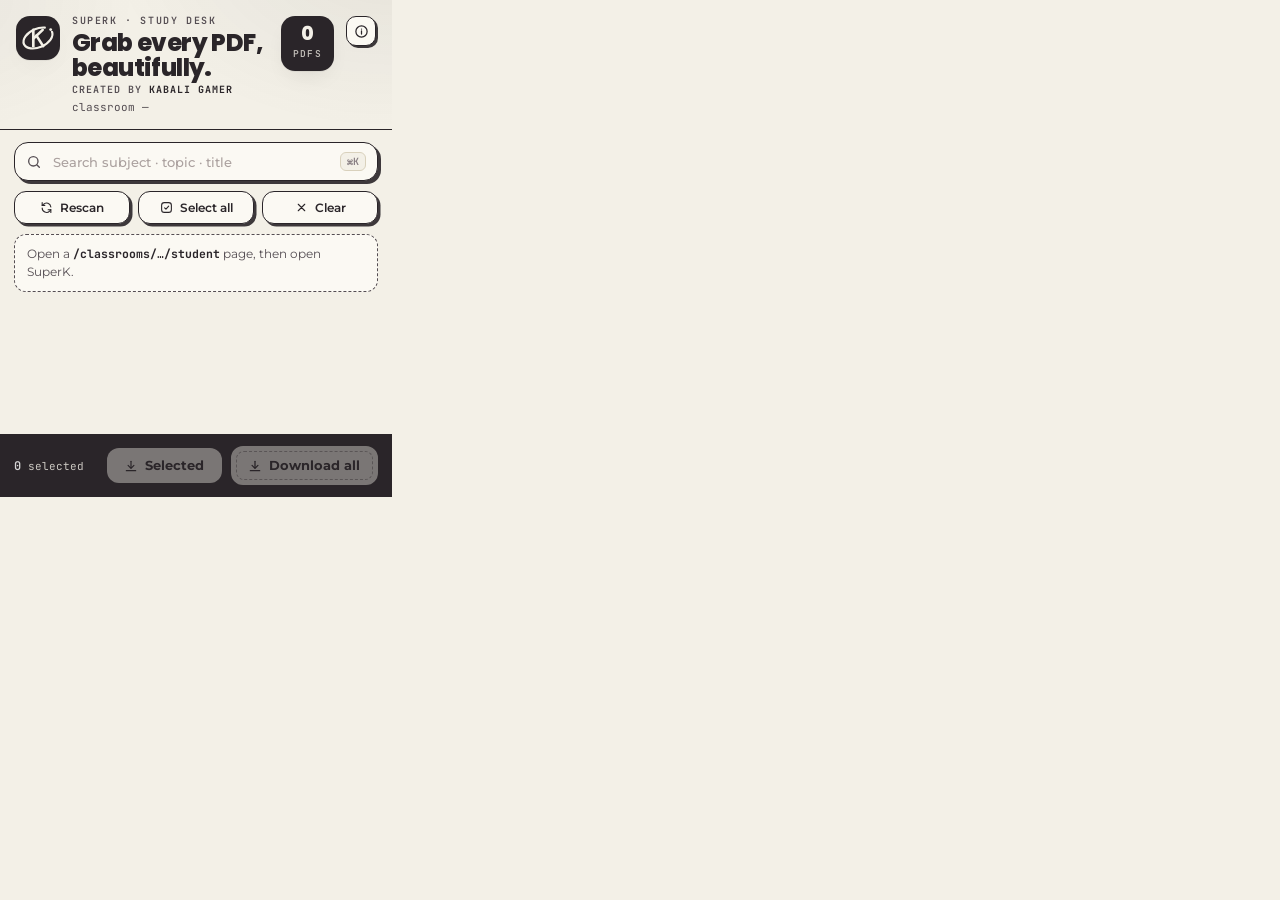
==== extension/popup.html @ a3b89f81 "SuperK v1.0.0 official release — extension, site, Firebase config" ====
<!doctype html>
<html lang="en">
<head>
<meta charset="utf-8" />
<meta name="viewport" content="width=device-width, initial-scale=1" />
<title>SuperK</title>
<link rel="preconnect" href="https://fonts.googleapis.com" />
<link rel="preconnect" href="https://fonts.gstatic.com" crossorigin />
<link href="https://fonts.googleapis.com/css2?family=Poppins:wght@600;700;800&family=Montserrat:wght@400;500;600;700&family=JetBrains+Mono:wght@400;600&display=swap" rel="stylesheet" />
<link rel="stylesheet" href="popup.css" />
</head>
<body>
<div class="app">
  <header class="mast">
    <div class="mast-row">
      <span class="mark" aria-hidden="true">
                <svg viewBox="0 0 512 512" width="40" height="40"><g transform="rotate(-24 256 256)" fill="none" stroke="#F3F0E7" stroke-width="28" stroke-linecap="round"><ellipse cx="256" cy="256" rx="196" ry="118" stroke-dasharray="920 140" stroke-dashoffset="35"/></g><circle cx="418" cy="148" r="18" fill="#F3F0E7"/><g fill="none" stroke="#F3F0E7" stroke-width="34" stroke-linecap="round" stroke-linejoin="round"><line x1="196" y1="152" x2="196" y2="360"/><line x1="202" y1="258" x2="316" y2="152"/><line x1="236" y1="226" x2="322" y2="360"/></g></svg>
      </span>
      <div class="titles">
        <div class="eyebrow">SuperK · Study desk</div>
        <h1 class="title">Grab every PDF,<br />beautifully.</h1>
        <div class="author-tag">Created by <b>Kabali Gamer</b></div>
        <div class="sub" id="classLine">classroom —</div>
      </div>
      <div class="count" title="PDFs found"><span id="count">0</span><em>pdfs</em></div>
      <button id="openAbout" class="info-btn" title="About SuperK" aria-label="About SuperK">
        <svg viewBox="0 0 24 24" width="15" height="15" fill="none" stroke="currentColor" stroke-width="2" stroke-linecap="round"><circle cx="12" cy="12" r="9"/><path d="M12 11v5"/><path d="M12 8h.01"/></svg>
      </button>
    </div>
  </header>

  <div class="deck">
    <label class="search">
      <svg viewBox="0 0 24 24" width="16" height="16" fill="none" stroke="currentColor" stroke-width="2" stroke-linecap="round"><circle cx="11" cy="11" r="7"/><path d="m20 20-3.5-3.5"/></svg>
      <input id="q" type="search" placeholder="Search subject · topic · title" autocomplete="off" />
      <kbd>⌘K</kbd>
    </label>
    <div class="actions">
      <button id="rescan" class="chip" title="Re-scan this classroom page">
        <svg viewBox="0 0 24 24" width="13" height="13" fill="none" stroke="currentColor" stroke-width="2" stroke-linecap="round" stroke-linejoin="round"><path d="M20 11A8 8 0 0 0 6.3 6.3L4 8"/><path d="M4 3v5h5"/><path d="M4 13a8 8 0 0 0 13.7 5.7L20 16"/><path d="M20 21v-5h-5"/></svg>
        Rescan</button>
      <button id="selectAll" class="chip" title="Select every PDF in the list">
        <svg viewBox="0 0 24 24" width="13" height="13" fill="none" stroke="currentColor" stroke-width="2" stroke-linecap="round" stroke-linejoin="round"><rect x="3" y="3" width="18" height="18" rx="5"/><path d="m8.5 12.5 2.5 2.5 5-5.5"/></svg>
        Select all</button>
      <button id="clear" class="chip" title="Clear selection">
        <svg viewBox="0 0 24 24" width="13" height="13" fill="none" stroke="currentColor" stroke-width="2" stroke-linecap="round"><path d="M6 6l12 12M18 6 6 18"/></svg>
        Clear</button>
    </div>
    <div id="subjects" class="subjbar" aria-label="Subjects"></div>

    <div id="status" class="note" role="status">Open a <b>/classrooms/…/student</b> page, then open SuperK.</div>
    <div id="progress" class="meter hidden" aria-hidden="true"><div id="bar"></div></div>
    <div id="progressLabel" class="plabel hidden"></div>

    <main id="list" class="shelf" aria-live="polite"></main>
  </div>

  <footer class="bar">
    <div class="sel"><span id="selCount">0</span> selected</div>
    <button id="downloadSel" class="btn paper" disabled>
      <svg viewBox="0 0 24 24" width="14" height="14" fill="none" stroke="currentColor" stroke-width="2" stroke-linecap="round" stroke-linejoin="round"><path d="M12 4v11"/><path d="m7 11 5 5 5-5"/><path d="M4 20h16"/></svg>
      Selected</button>
    <button id="downloadAll" class="btn ink" disabled>
      <svg viewBox="0 0 24 24" width="14" height="14" fill="none" stroke="currentColor" stroke-width="2.2" stroke-linecap="round" stroke-linejoin="round"><path d="M12 4v11"/><path d="m7 11 5 5 5-5"/><path d="M4 20h16"/></svg>
      Download all</button>
  </footer>
</div>
<div id="aboutModal" class="modal hidden" role="dialog" aria-modal="true" aria-label="About SuperK">
  <div class="sheet">
    <div class="sheet-head">
      <span class="mark sm" aria-hidden="true">
        <svg viewBox="0 0 512 512" width="26" height="26"><g transform="rotate(-24 256 256)" fill="none" stroke="#F3F0E7" stroke-width="28" stroke-linecap="round"><ellipse cx="256" cy="256" rx="196" ry="118" stroke-dasharray="920 140" stroke-dashoffset="35"/></g><circle cx="418" cy="148" r="18" fill="#F3F0E7"/><g fill="none" stroke="#F3F0E7" stroke-width="34" stroke-linecap="round" stroke-linejoin="round"><line x1="196" y1="152" x2="196" y2="360"/><line x1="202" y1="258" x2="316" y2="152"/><line x1="236" y1="226" x2="322" y2="360"/></g></svg>
      </span>
      <div class="sheet-titles"><b>SuperK Official</b><span>v1.0.0 · Created by Kabali Gamer</span></div>
      <button id="closeAbout" class="x" aria-label="Close about">
        <svg viewBox="0 0 24 24" width="14" height="14" fill="none" stroke="currentColor" stroke-width="2" stroke-linecap="round"><path d="M6 6l12 12M18 6 6 18"/></svg>
      </button>
    </div>
    <p class="why">"When our LMS update removed every PDF download link, I built SuperK so no student has to struggle before exams. One click, every PDF, beautifully."</p>
    <ul class="sheet-list">
      <li>One-click subject ZIPs with topic folders</li>
      <li>Smart filename resolution + duplicate numbering</li>
      <li>100% private — zero telemetry, all client-side</li>
    </ul>
    <div class="sheet-actions">
      <button id="openGuide" class="btn ink">Open Full Official Web Guide</button>
      <button id="closeAbout2" class="btn paper">Close</button>
    </div>
    <button id="reportIssue" class="linklike">Report an issue →</button>
    <p class="fine">Independent student utility. Not affiliated with Parul University or Edorer.</p>
  </div>
</div>
<script src="popup.js"></script>
</body>
</html>
---- extension/popup.css ----
/* SuperK — warm paper edition. Charcoal ink on pale ivory. Operate mode. */
:root{
  --paper:#F3F0E7; --card:#FBF9F3; --paper2:#E9E3D1; --line:#D9D1BC; --line-soft:#E4DDC9;
  --ink:#2A2529; --ink2:#544D52; --mut:#877D82; --faint:#ABA19F;
  --acc:#2A2529; --acc-ink:#F3F0E7;
  --display:"Poppins","Avenir Next",system-ui,sans-serif;
  --body:"Montserrat",system-ui,-apple-system,"Segoe UI",sans-serif;
  --mono:"JetBrains Mono",ui-monospace,"Cascadia Code",Consolas,monospace;
  --ease:cubic-bezier(.22,.8,.24,1);
  --shadow:0 1px 0 rgba(42,37,41,.06),0 10px 28px -18px rgba(42,37,41,.45);
}
*{box-sizing:border-box}
html,body{margin:0;padding:0}
body{width:392px;max-height:600px;background:var(--paper);color:var(--ink);
  font:13px/1.5 var(--body);-webkit-font-smoothing:antialiased;text-rendering:optimizeLegibility}
.app{display:flex;flex-direction:column;max-height:600px;
  background:
    radial-gradient(120% 60% at 100% -10%,rgba(42,37,41,.07),transparent 60%),
    radial-gradient(100% 50% at -20% 0%,rgba(42,37,41,.05),transparent 55%),
    var(--paper)}
:focus-visible{outline:2px solid var(--ink);outline-offset:2px;border-radius:10px}

/* Masthead */
.mast{flex:none;padding:16px 16px 14px;border-bottom:1.5px solid var(--ink)}
.mast-row{display:flex;gap:12px;align-items:flex-start}
.mark{flex:none;width:44px;height:44px;border-radius:14px;display:grid;place-items:center;
  background:var(--ink);box-shadow:var(--shadow)}
.titles{flex:1;min-width:0}
.eyebrow{font:600 10px/1 var(--mono);letter-spacing:.16em;text-transform:uppercase;color:var(--ink2)}
.title{font:800 24px/1.04 var(--display);letter-spacing:-.025em;margin:5px 0 4px}
.sub{font:400 11px/1.4 var(--mono);color:var(--ink2);white-space:nowrap;overflow:hidden;text-overflow:ellipsis}
.count{flex:none;text-align:center;background:var(--ink);color:var(--acc-ink);
  border-radius:14px;padding:8px 12px;box-shadow:var(--shadow)}
.count span{display:block;font:800 19px/1 var(--display)}
.count em{font:600 9.5px var(--mono);letter-spacing:.14em;text-transform:uppercase;font-style:normal;opacity:.75}

/* Desk */
.deck{flex:1 1 auto;min-height:0;padding:12px 14px;display:flex;flex-direction:column;gap:10px;overflow:hidden}
.deck>.toolbar,.deck>.subjbar,.deck>.note,.deck>.meter,.deck>.plabel{flex:none}
.search{display:flex;align-items:center;gap:9px;background:var(--card);
  border:1.5px solid var(--ink);border-radius:14px;padding:9px 11px;color:var(--ink2);
  box-shadow:3px 3px 0 rgba(42,37,41,.9);transition:box-shadow .16s var(--ease),transform .16s var(--ease)}
.search:focus-within{box-shadow:1px 1px 0 rgba(42,37,41,.9);transform:translate(2px,2px)}
.search input{flex:1;min-width:0;background:transparent;border:0;outline:0;color:var(--ink);
  font:500 13px var(--body)}
.search input::placeholder{color:var(--faint)}
.search kbd{font:600 10px var(--mono);color:var(--mut);border:1px solid var(--line);
  border-radius:6px;padding:2px 6px;background:var(--paper)}
.actions{display:grid;grid-template-columns:1fr 1fr 1fr;gap:8px}
.chip{display:inline-flex;align-items:center;justify-content:center;gap:7px;cursor:pointer;
  background:var(--card);color:var(--ink);border:1.5px solid var(--ink);border-radius:12px;
  padding:8px 6px;font:600 12px var(--body);box-shadow:2.5px 2.5px 0 rgba(42,37,41,.9);
  transition:transform .1s var(--ease),box-shadow .14s var(--ease),background .14s}
.chip:hover{background:#fff}
.chip:active{transform:translate(2px,2px);box-shadow:0 0 0 rgba(42,37,41,.9)}
.chip svg{flex:none}

.note{background:var(--card);border:1px dashed var(--ink2);border-radius:12px;
  padding:10px 12px;color:var(--ink2);font-size:12px}
.note b{color:var(--ink);font-family:var(--mono);font-size:11.5px}
.meter{height:8px;background:var(--paper2);border:1px solid var(--ink);border-radius:99px;overflow:hidden}
.meter div{height:100%;width:0;background:var(--ink);transition:width .25s var(--ease)}
.meter:not(.hidden) div::after{content:"";display:block;height:100%;
  background:linear-gradient(90deg,transparent,rgba(243,240,231,.5),transparent);animation:shimmer 1.2s infinite}
@keyframes shimmer{from{transform:translateX(-100%)}to{transform:translateX(100%)}}
.plabel{font:400 11px var(--mono);color:var(--ink2)}
.hidden{display:none}

/* Results shelf */
.shelf{flex:1 1 auto;min-height:120px;max-height:none;overflow:auto;display:flex;flex-direction:column;gap:10px;
  padding:2px 2px 4px}
.shelf::-webkit-scrollbar{width:9px}
.shelf::-webkit-scrollbar-thumb{background:var(--ink);border-radius:99px;border:2px solid var(--paper)}
.group{flex:none;background:var(--card);border:1.5px solid var(--ink);border-radius:15px;overflow:hidden;
  box-shadow:var(--shadow);animation:rise .24s var(--ease) backwards}
.group:nth-child(2){animation-delay:.04s}.group:nth-child(3){animation-delay:.08s}
.group:nth-child(n+4){animation-delay:.12s}
@keyframes rise{from{opacity:0;transform:translateY(8px)}to{opacity:1;transform:none}}
.ghead{display:flex;align-items:center;gap:9px;padding:10px 12px;background:var(--paper2);
  border-bottom:1.5px solid var(--ink);cursor:pointer;user-select:none}
.ghead:hover{background:#E0D8C1}
.ghead .dot{flex:none;width:9px;height:9px;border-radius:99px;background:var(--ink)}
.ghead .t{flex:1;min-width:0}
.ghead .s{display:block;font:700 13px var(--display);letter-spacing:-.01em;white-space:nowrap;overflow:hidden;text-overflow:ellipsis}
.ghead .p{display:block;font:400 11px var(--mono);color:var(--ink2);white-space:nowrap;overflow:hidden;text-overflow:ellipsis}
.ghead .n{flex:none;font:600 11px var(--mono);color:var(--acc-ink);background:var(--ink);
  padding:3px 10px;border-radius:99px}
.ghead .chev{color:var(--ink2);font-size:11px}
.items{display:flex;flex-direction:column}
.item{display:flex;gap:10px;align-items:center;padding:9px 12px;border-top:1px solid var(--line-soft);
  cursor:pointer;transition:background .14s var(--ease)}
.item:hover{background:#FFFDF6}
.item input{appearance:none;flex:none;width:17px;height:17px;border-radius:6px;cursor:pointer;
  border:1.5px solid var(--ink);background:var(--paper);display:grid;place-items:center;transition:background .14s}
.item input:checked{background:var(--ink)}
.item input:checked::after{content:"";width:9px;height:5px;border-left:2px solid var(--paper);
  border-bottom:2px solid var(--paper);transform:rotate(-45deg) translateY(-1px)}
.item .meta{flex:1;min-width:0}
.item .ti{font:600 12.5px/1.35 var(--body);white-space:nowrap;overflow:hidden;text-overflow:ellipsis}
.item .to{font:400 11px var(--mono);color:var(--ink2);white-space:nowrap;overflow:hidden;text-overflow:ellipsis}
.item .dl{display:inline-flex;align-items:center;gap:6px;flex:none;cursor:pointer;
  background:var(--paper);color:var(--ink);border:1.5px solid var(--ink);border-radius:10px;
  padding:6px 10px;font:600 11.5px var(--body);box-shadow:2px 2px 0 rgba(42,37,41,.9);
  transition:transform .1s var(--ease),box-shadow .14s}
.item .dl:hover{background:#fff}
.item .dl:active{transform:translate(2px,2px);box-shadow:none}
.empty{border:1.5px dashed var(--ink2);border-radius:14px;padding:26px 12px;text-align:center;
  color:var(--ink2);font-size:12.5px;background:var(--card)}

/* Bottom action bar */
.bar{flex:none;display:flex;gap:9px;align-items:center;padding:12px 14px;background:var(--ink);
  color:var(--acc-ink)}
.sel{font:400 11px var(--mono);opacity:.8;min-width:84px}
.sel span{font-weight:600;color:#fff;font-size:12px}
.btn{display:inline-flex;align-items:center;justify-content:center;gap:7px;cursor:pointer;
  border-radius:12px;padding:10px;font:700 12.5px var(--body);
  transition:transform .1s var(--ease),filter .15s,opacity .15s}
.btn:disabled{opacity:.4;cursor:not-allowed}
.btn.paper{flex:1;background:var(--paper);color:var(--ink);border:0}
.btn.paper:hover:not(:disabled){filter:brightness(1.03)}
.btn.ink{flex:1.3;background:var(--paper);color:var(--ink);border:2px solid var(--paper);
  box-shadow:0 0 0 1.5px var(--ink);position:relative}
.btn.ink::before{content:"";position:absolute;inset:3px;border:1px dashed rgba(42,37,41,.4);border-radius:8px}
.btn:active:not(:disabled){transform:translateY(1px)}
@media (prefers-reduced-motion:reduce){*,*::before,*::after{animation:none!important;transition:none!important}}

/* Subject picker */
.subjbar{display:flex;gap:8px;overflow-x:auto;padding:2px 2px 6px}
.subjbar:empty{display:none}
.subjbar::-webkit-scrollbar{height:6px}
.subjbar::-webkit-scrollbar-thumb{background:var(--ink);border-radius:99px}
.subj{flex:none;display:inline-flex;align-items:center;gap:8px;cursor:pointer;max-width:230px;
  background:var(--card);color:var(--ink);border:1.5px solid var(--ink);border-radius:99px;
  padding:6px 8px 6px 12px;font:600 12px var(--body);
  transition:background .14s var(--ease),color .14s}
.subj:hover{background:#fff}
.subj .sn{white-space:nowrap;overflow:hidden;text-overflow:ellipsis}
.subj .sc{flex:none;font:600 10.5px var(--mono);background:var(--paper2);
  border:1px solid var(--line);border-radius:99px;padding:2px 8px}
.subj.on{background:var(--ink);color:var(--acc-ink)}
.subj.on .sc{background:transparent;border-color:rgba(243,240,231,.4);color:var(--acc-ink)}

/* Skeleton loading */
.group.skel{padding:12px;display:flex;flex-direction:column;gap:9px}
.skl{height:13px;border-radius:7px;
  background:linear-gradient(90deg,var(--paper2) 25%,#F8F4E9 50%,var(--paper2) 75%);
  background-size:200% 100%;animation:skshimmer 1.1s infinite}
.skl.w40{width:42%}.skl.w70{width:68%}
@keyframes skshimmer{from{background-position:200% 0}to{background-position:-200% 0}}

/* About: author tag, info button, slide-up modal */
.author-tag{font:600 10px/1 var(--mono);letter-spacing:.1em;text-transform:uppercase;color:var(--ink2);
  margin:0 0 5px}
.author-tag b{color:var(--ink)}
.info-btn{flex:none;width:30px;height:30px;border-radius:10px;cursor:pointer;display:grid;place-items:center;
  background:var(--card);color:var(--ink);border:1.5px solid var(--ink);
  box-shadow:2px 2px 0 rgba(42,37,41,.9);align-self:flex-start;
  transition:transform .1s var(--ease),box-shadow .14s}
.info-btn:hover{background:#fff}
.info-btn:active{transform:translate(2px,2px);box-shadow:none}
.modal{position:fixed;inset:0;z-index:50;display:grid;place-items:end center;background:rgba(42,37,41,.45)}
.modal.hidden{display:none}
.sheet{width:100%;max-height:88%;overflow:auto;background:var(--card);color:var(--ink);
  border-top:1.5px solid var(--ink);border-radius:18px 18px 0 0;padding:16px 16px 18px;
  animation:sheetup .22s var(--ease)}
@keyframes sheetup{from{opacity:0;transform:translateY(16px)}to{opacity:1;transform:none}}
.sheet-head{display:flex;gap:10px;align-items:center;margin-bottom:10px}
.mark.sm{width:38px;height:38px;border-radius:12px}
.sheet-titles{flex:1;min-width:0}
.sheet-titles b{display:block;font:800 15px var(--display);letter-spacing:-.01em}
.sheet-titles span{font:600 10.5px var(--mono);color:var(--ink2)}
.x{flex:none;width:30px;height:30px;border-radius:10px;cursor:pointer;display:grid;place-items:center;
  background:var(--paper);color:var(--ink);border:1.5px solid var(--ink)}
.sheet .why{font:500 12.5px/1.6 var(--body);color:var(--ink2);margin:0 0 10px}
.sheet-list{margin:0 0 12px;padding-left:20px;font:600 12.5px/1.7 var(--body)}
.sheet-actions{display:flex;gap:8px}
.sheet-actions .btn{flex:1}
.linklike{display:block;margin:10px auto 0;background:none;border:0;cursor:pointer;
  font:600 12px var(--body);color:var(--ink2);text-decoration:underline;text-underline-offset:3px}
.linklike:hover{color:var(--ink)}
.sheet .fine{font:400 10.5px/1.5 var(--mono);color:var(--mut);margin:10px 0 0}
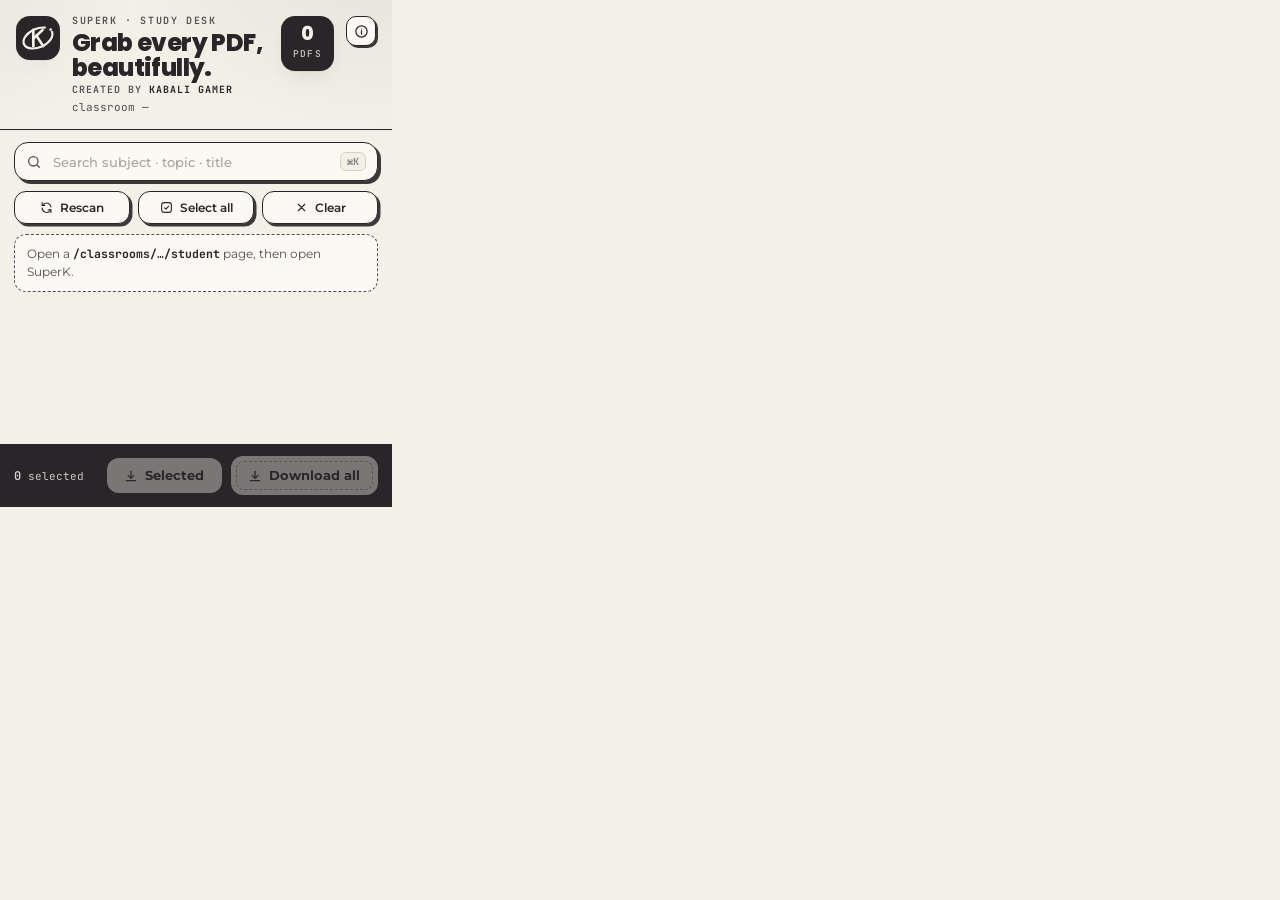
==== commit 081917f6: "feat: add concurrent zip downloads, pdf preview, and selection improvements - Implement 5-worker con" ====
--- a/extension/popup.html
+++ b/extension/popup.html
@@ -49,7 +49,10 @@
     <div id="subjects" class="subjbar" aria-label="Subjects"></div>
 
     <div id="status" class="note" role="status">Open a <b>/classrooms/…/student</b> page, then open SuperK.</div>
-    <div id="progress" class="meter hidden" aria-hidden="true"><div id="bar"></div></div>
+    <div class="prog-row">
+      <div id="progress" class="meter hidden" aria-hidden="true"><div id="bar"></div></div>
+      <button id="cancelDownload" class="cancel-btn hidden" title="Cancel download" aria-label="Cancel download">✕ Cancel</button>
+    </div>
     <div id="progressLabel" class="plabel hidden"></div>
 
     <main id="list" class="shelf" aria-live="polite"></main>
@@ -59,10 +62,10 @@
     <div class="sel"><span id="selCount">0</span> selected</div>
     <button id="downloadSel" class="btn paper" disabled>
       <svg viewBox="0 0 24 24" width="14" height="14" fill="none" stroke="currentColor" stroke-width="2" stroke-linecap="round" stroke-linejoin="round"><path d="M12 4v11"/><path d="m7 11 5 5 5-5"/><path d="M4 20h16"/></svg>
-      Selected</button>
+      <span id="selBtnTxt">Selected</span></button>
     <button id="downloadAll" class="btn ink" disabled>
       <svg viewBox="0 0 24 24" width="14" height="14" fill="none" stroke="currentColor" stroke-width="2.2" stroke-linecap="round" stroke-linejoin="round"><path d="M12 4v11"/><path d="m7 11 5 5 5-5"/><path d="M4 20h16"/></svg>
-      Download all</button>
+      <span id="allBtnTxt">Download all</span></button>
   </footer>
 </div>
 <div id="aboutModal" class="modal hidden" role="dialog" aria-modal="true" aria-label="About SuperK">
--- a/extension/popup.css
+++ b/extension/popup.css
@@ -65,6 +65,12 @@
 @keyframes shimmer{from{transform:translateX(-100%)}to{transform:translateX(100%)}}
 .plabel{font:400 11px var(--mono);color:var(--ink2)}
 .hidden{display:none}
+.prog-row{display:flex;align-items:center;gap:8px}
+.prog-row .meter{flex:1}
+.cancel-btn{flex:none;cursor:pointer;background:transparent;border:1.5px solid var(--ink2);
+  border-radius:8px;padding:3px 9px;font:600 11px var(--mono);color:var(--ink2);
+  transition:background .14s,color .14s}
+.cancel-btn:hover{background:var(--ink);color:var(--acc-ink);border-color:var(--ink)}
 
 /* Results shelf */
 .shelf{flex:1 1 auto;min-height:120px;max-height:none;overflow:auto;display:flex;flex-direction:column;gap:10px;
@@ -104,6 +110,17 @@
   transition:transform .1s var(--ease),box-shadow .14s}
 .item .dl:hover{background:#fff}
 .item .dl:active{transform:translate(2px,2px);box-shadow:none}
+.item .cp{display:inline-flex;align-items:center;gap:5px;flex:none;cursor:pointer;
+  background:transparent;color:var(--mut);border:1.5px solid var(--line);border-radius:10px;
+  padding:6px 8px;font:600 11px var(--mono);transition:all .14s var(--ease)}
+.item .cp:hover{background:var(--paper2);color:var(--ink);border-color:var(--ink)}
+.item .cp.copied{background:var(--ink);color:var(--acc-ink);border-color:var(--ink)}
+.item .pv{display:inline-flex;align-items:center;justify-content:center;flex:none;cursor:pointer;
+  background:transparent;color:var(--mut);border:1.5px solid var(--line);border-radius:10px;
+  width:28px;height:28px;padding:0;transition:all .14s var(--ease)}
+.item .pv:hover{background:var(--paper2);color:var(--ink);border-color:var(--ink)}
+.item .pv:active{transform:scale(.95)}
+.item .sz{font:400 10.5px var(--mono);color:var(--faint);margin-left:4px}
 .empty{border:1.5px dashed var(--ink2);border-radius:14px;padding:26px 12px;text-align:center;
   color:var(--ink2);font-size:12.5px;background:var(--card)}
 
